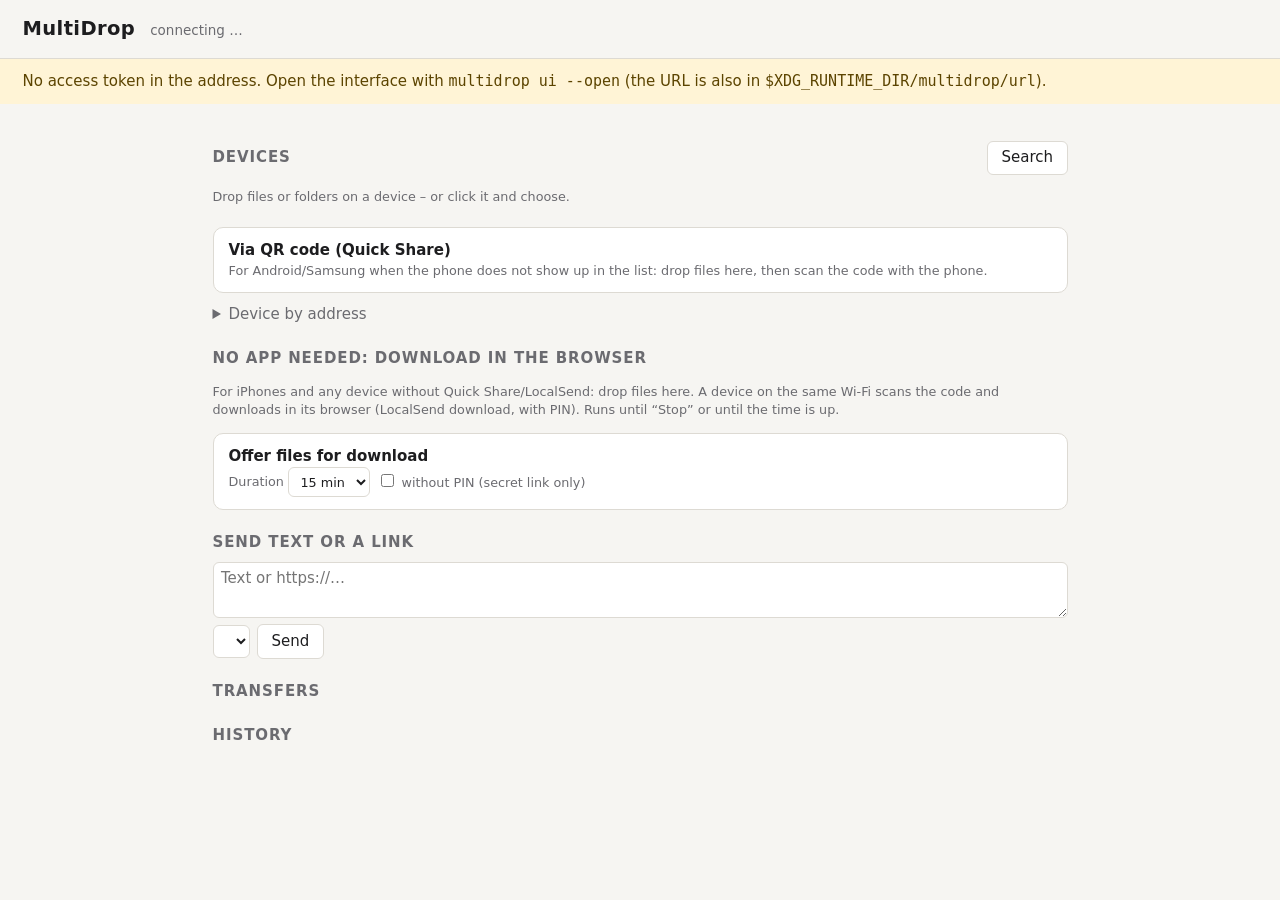
==== src/multidrop/daemon/web/index.html @ 63e9937b "Windows: MultiDrop as a normal app window, explained for everyone - own window (Edge WebView2 via py" ====
<!doctype html>
<html lang="en">
<head>
<meta charset="utf-8">
<meta name="viewport" content="width=device-width, initial-scale=1">
<meta name="referrer" content="no-referrer">
<title>MultiDrop</title>
<link rel="stylesheet" href="style.css">
<script src="app.js" defer></script>
</head>
<body>
<header>
  <h1>MultiDrop</h1>
  <div id="status">connecting …</div>
</header>

<p id="notoken" class="warn" hidden>
  No access token in the address. Open the interface with
  <code>multidrop ui --open</code> (the URL is also in
  <code>$XDG_RUNTIME_DIR/multidrop/url</code>).
</p>

<main>
  <section id="welcome" class="card welcome" hidden>
    <h2>Welcome to MultiDrop</h2>
    <p>Phones and computers nearby can now send files to this PC – and you can send to them.</p>
    <ul>
      <li><b>Android or Samsung phone:</b> tap Share → Quick Share and pick <b class="alias"></b>.</li>
      <li><b>iPhone:</b> use “Download in the browser” below (no app needed), or the free LocalSend app.</li>
      <li><b>From this PC:</b> drag files onto a device below, or right-click files in Explorer → Send to → MultiDrop.</li>
    </ul>
    <p class="hint">If Windows asks whether MultiDrop may use the network, choose <b>Allow</b>.
      Closing this window keeps MultiDrop running in the notification area, so you can still receive.</p>
    <button type="button" class="primary" id="welcome-ok">Got it</button>
  </section>

  <section id="offers-section" hidden>
    <h2>Incoming</h2>
    <div id="offers"></div>
  </section>

  <section id="selection-section" hidden>
    <div class="row">
      <h2>Ready to send</h2>
      <button id="selection-clear" type="button">Clear</button>
    </div>
    <p class="hint">Click a device, the QR code or the browser download to send these.</p>
    <ul id="selection" class="card files"></ul>
  </section>

  <section>
    <div class="row">
      <h2>Devices</h2>
      <button id="refresh" type="button">Search</button>
    </div>
    <p class="hint">Drop files or folders on a device – or click it and choose.</p>
    <div id="devices" class="grid"></div>
    <div class="card drop" id="qr-card" data-qr="1">
      <div class="name">Via QR code (Quick Share)</div>
      <div class="meta">For Android/Samsung when the phone does not show up in the list: drop files here, then scan the code with the phone.</div>
      <div id="qr"></div>
    </div>
    <details>
      <summary>Device by address</summary>
      <form id="manual" class="row">
        <input id="manual-address" placeholder="192.168.1.23 or 192.168.1.23:53318" required>
        <select id="manual-protocol">
          <option value="quickshare">Quick Share</option>
          <option value="localsend">LocalSend</option>
        </select>
        <button type="submit">Add</button>
      </form>
    </details>
  </section>

  <section>
    <h2>No app needed: download in the browser</h2>
    <p class="hint">For iPhones and any device without Quick Share/LocalSend: drop files here.
      A device on the same Wi-Fi scans the code and downloads in its browser (LocalSend download, with PIN).
      Runs until “Stop” or until the time is up.</p>
    <div class="card drop" id="share-card">
      <div class="name">Offer files for download</div>
      <div class="row meta">
        <label>Duration <select id="share-minutes" data-stop="1">
          <option value="5">5 min</option><option value="15" selected>15 min</option>
          <option value="60">60 min</option></select></label>
        <label><input type="checkbox" id="share-nopin" data-stop="1"> without PIN (secret link only)</label>
      </div>
    </div>
    <div id="share" class="card" hidden>
      <div id="share-qr"></div>
      <p><a id="share-url" target="_blank" rel="noreferrer"></a></p>
      <p id="share-pin-row">PIN: <span id="share-pin" class="pin"></span></p>
      <p class="meta" id="share-info"></p>
      <button type="button" id="share-stop" class="danger">Stop</button>
    </div>
  </section>

  <section>
    <h2>Send text or a link</h2>
    <form id="text-form">
      <textarea id="text" rows="2" placeholder="Text or https://…" required></textarea>
      <div class="row">
        <select id="text-target"></select>
        <button type="submit">Send</button>
      </div>
    </form>
  </section>

  <section>
    <h2>Transfers</h2>
    <div id="jobs"></div>
  </section>

  <section id="desktop-audio" hidden>
    <h2>Play this PC’s sound on a speaker</h2>
    <p class="hint">AirPlay speakers and TVs on your Wi-Fi (Apple TV, HomePod, Sonos …).
      The PC’s own speakers keep playing; the speaker is about 2 seconds behind.</p>
    <div class="row">
      <select id="speaker" aria-label="Speaker"></select>
      <button type="button" class="primary" id="speaker-play">Play</button>
      <button type="button" id="speaker-stop" hidden>Stop</button>
      <button type="button" id="speaker-search">Search again</button>
    </div>
    <label class="row">Volume <input type="range" id="speaker-volume" min="0" max="100" step="5"></label>
    <p class="meta" id="speaker-status"></p>
  </section>

  <section id="desktop-settings" hidden>
    <h2>Settings</h2>
    <p><label><input type="checkbox" id="set-autostart"> Start MultiDrop when I sign in to Windows (recommended, so phones can always reach you)</label></p>
    <p><label><input type="checkbox" id="set-sendto"> Show “MultiDrop” when I right-click files → Send to</label></p>
    <p><button type="button" id="open-downloads">Open received files</button></p>
  </section>

  <section>
    <h2>History</h2>
    <ol id="log" reversed></ol>
  </section>
</main>

<input type="file" id="pick-files" multiple hidden>
</body>
</html>
---- src/multidrop/daemon/web/style.css ----
:root {
  --bg: #f6f5f2; --fg: #1d1d1f; --muted: #6b6b70; --card: #fff;
  --line: #dddad3; --accent: #1f6feb; --ok: #1a7f37; --bad: #c62828;
  font: 15px/1.45 system-ui, -apple-system, "Segoe UI", sans-serif;
  color-scheme: light dark;
}
@media (prefers-color-scheme: dark) {
  :root { --bg: #151517; --fg: #ececee; --muted: #9a9aa2; --card: #1f1f23;
          --line: #34343a; --accent: #5a9cff; --ok: #4cc26a; --bad: #ff6b6b; }
}
* { box-sizing: border-box; }
body { margin: 0; background: var(--bg); color: var(--fg); }
header { display: flex; align-items: baseline; gap: 1rem; padding: 1rem 1.5rem;
         border-bottom: 1px solid var(--line); }
h1 { margin: 0; font-size: 1.3rem; letter-spacing: .02em; }
h2 { margin: 0 0 .5rem; font-size: 1rem; text-transform: uppercase;
     letter-spacing: .06em; color: var(--muted); }
#status { color: var(--muted); font-size: .9rem; }
main { max-width: 60rem; margin: 0 auto; padding: 1rem 1.5rem 3rem; }
section { margin: 1.5rem 0; }
.row { display: flex; gap: .5rem; align-items: center; flex-wrap: wrap; }
.row h2 { margin: 0; flex: 1; }
.hint, .meta { color: var(--muted); font-size: .85rem; }
.grid { display: grid; grid-template-columns: repeat(auto-fill, minmax(14rem, 1fr));
        gap: .75rem; margin: .5rem 0; }
.card { background: var(--card); border: 1px solid var(--line); border-radius: 10px;
        padding: .8rem 1rem; }
.drop { cursor: pointer; transition: border-color .1s, transform .1s; }
.drop.over { border-color: var(--accent); border-style: dashed; transform: scale(1.02); }
.name { font-weight: 600; overflow-wrap: anywhere; }
.badge { display: inline-block; font-size: .75rem; padding: 0 .4rem; margin-right: .3rem;
         border: 1px solid var(--line); border-radius: 4px; color: var(--muted); }
.offer { border-left: 4px solid var(--accent); margin-bottom: .75rem; }
.offer ul { margin: .4rem 0; padding-left: 1.2rem; }
.pin { font: 600 1.4rem ui-monospace, monospace; letter-spacing: .15em; }
button { font: inherit; padding: .35rem .9rem; border-radius: 6px; cursor: pointer;
         border: 1px solid var(--line); background: var(--card); color: var(--fg); }
button.primary { background: var(--accent); border-color: var(--accent); color: #fff; }
button.danger { color: var(--bad); }
input, select, textarea { font: inherit; padding: .35rem .5rem; border-radius: 6px;
         border: 1px solid var(--line); background: var(--card); color: var(--fg); }
textarea { width: 100%; resize: vertical; }
#manual input { flex: 1; min-width: 14rem; }
#qr svg { display: block; margin: .75rem auto 0; background: #fff; border-radius: 6px; }
.job { display: flex; gap: .75rem; align-items: center; margin-bottom: .4rem; }
.job .what { flex: 1; overflow-wrap: anywhere; }
.job.done .state { color: var(--ok); }
.job.failed .state { color: var(--bad); }
progress { width: 8rem; }
#log { font-size: .85rem; color: var(--muted); max-height: 18rem; overflow: auto;
       padding-left: 1.5rem; margin: 0; }
#log time { font-variant-numeric: tabular-nums; margin-right: .5rem; }
.warn { background: #fff4d6; color: #5c4400; padding: .75rem 1.5rem; margin: 0; }
details { margin-top: .75rem; }
summary { cursor: pointer; color: var(--muted); }
.offer ul.files { max-height: 14rem; overflow: auto; }
.offer ul.selectable { list-style: none; padding-left: .2rem; }
.offer ul.selectable label { cursor: pointer; overflow-wrap: anywhere; }
.pin-input { width: 7rem; font-variant-numeric: tabular-nums; }
#log li.old { opacity: .65; }
#selection { margin: .4rem 0; padding: .6rem 1rem .6rem 2rem; max-height: 10rem; overflow: auto; }
.welcome { border-left: 4px solid var(--accent); }
.welcome ul { padding-left: 1.2rem; }
#speaker { min-width: 14rem; flex: 1; }
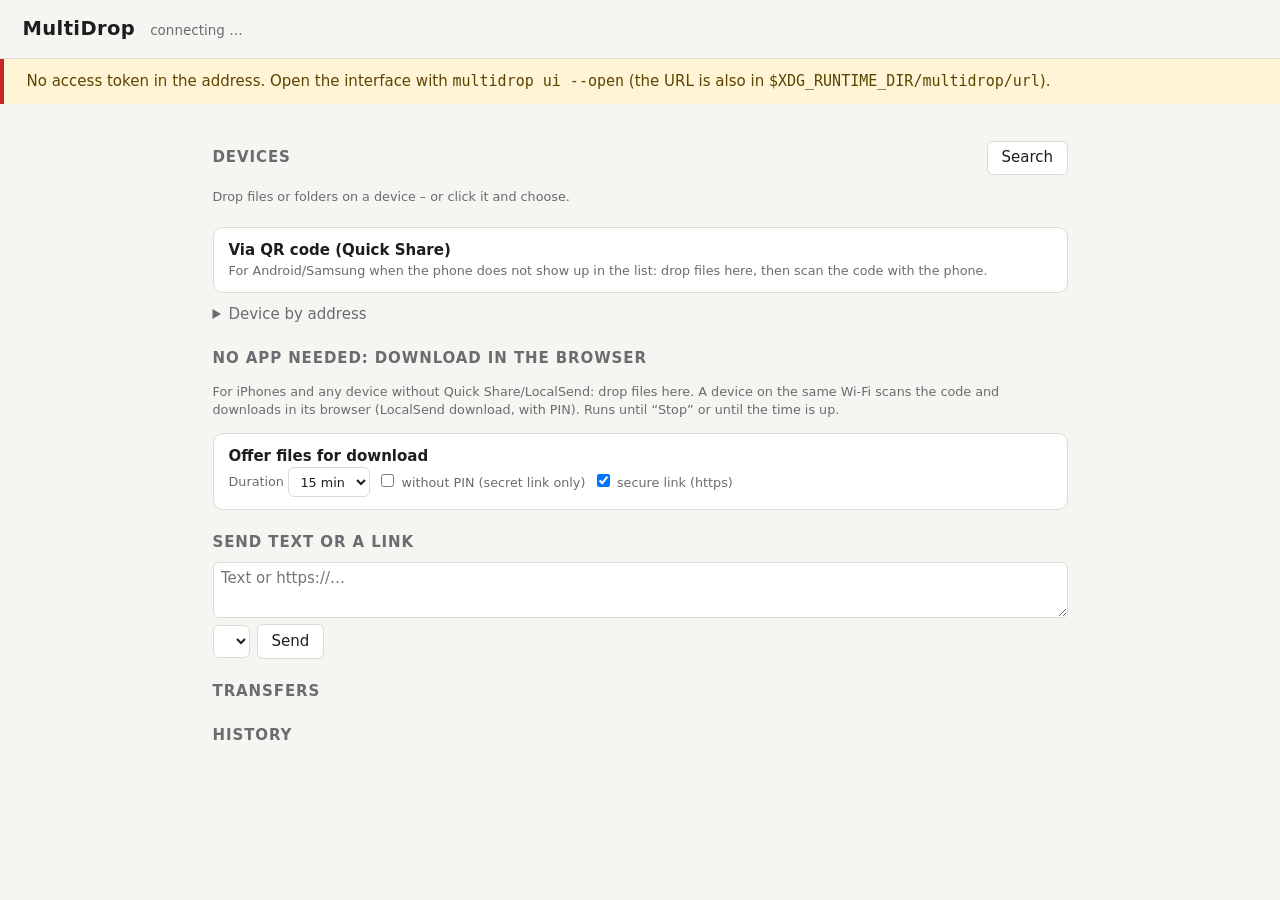
==== commit 2d4f8cda: "Windows: phones reach MultiDrop without setup; browser download follows the network - Firewall: one " ====
--- a/src/multidrop/daemon/web/index.html
+++ b/src/multidrop/daemon/web/index.html
@@ -21,6 +21,14 @@
 </p>
 
 <main>
+  <section id="network" class="card warn" hidden>
+    <h2>Phones can’t reach this PC yet</h2>
+    <p>The Windows Firewall blocks phones from connecting. MultiDrop can allow devices on your
+      local network – nothing from the internet. Windows asks once for permission: choose <b>Yes</b>.</p>
+    <button type="button" class="primary" id="network-allow">Let phones connect</button>
+    <p class="meta" id="network-status"></p>
+  </section>
+
   <section id="welcome" class="card welcome" hidden>
     <h2>Welcome to MultiDrop</h2>
     <p>Phones and computers nearby can now send files to this PC – and you can send to them.</p>
@@ -29,7 +37,8 @@
       <li><b>iPhone:</b> use “Download in the browser” below (no app needed), or the free LocalSend app.</li>
       <li><b>From this PC:</b> drag files onto a device below, or right-click files in Explorer → Send to → MultiDrop.</li>
     </ul>
-    <p class="hint">If Windows asks whether MultiDrop may use the network, choose <b>Allow</b>.
+    <p class="hint">Windows asks once whether MultiDrop may make changes: choose <b>Yes</b>,
+      so phones on your Wi-Fi can reach this PC.
       Closing this window keeps MultiDrop running in the notification area, so you can still receive.</p>
     <button type="button" class="primary" id="welcome-ok">Got it</button>
   </section>
@@ -85,12 +94,18 @@
           <option value="5">5 min</option><option value="15" selected>15 min</option>
           <option value="60">60 min</option></select></label>
         <label><input type="checkbox" id="share-nopin" data-stop="1"> without PIN (secret link only)</label>
+        <label title="Needed when the iPhone refuses plain http. The phone warns once about the certificate: tap Show Details, then visit this website."><input type="checkbox" id="share-https" data-stop="1" checked> secure link (https)</label>
       </div>
     </div>
     <div id="share" class="card" hidden>
+      <p class="notice" id="share-hotspot" hidden>This PC is on an iPhone’s hotspot. That iPhone
+        itself cannot open the link – other phones in the hotspot can. To get the files onto the
+        hotspot iPhone, connect both to a normal Wi-Fi.</p>
       <div id="share-qr"></div>
       <p><a id="share-url" target="_blank" rel="noreferrer"></a></p>
       <p id="share-pin-row">PIN: <span id="share-pin" class="pin"></span></p>
+      <p class="meta" id="share-tls-hint">The phone warns that the connection is not private: tap
+        <b>Show Details</b>, then <b>visit this website</b>. The link is still encrypted.</p>
       <p class="meta" id="share-info"></p>
       <button type="button" id="share-stop" class="danger">Stop</button>
     </div>
@@ -110,6 +125,23 @@
   <section>
     <h2>Transfers</h2>
     <div id="jobs"></div>
+  </section>
+
+  <section id="desktop-mirror" hidden>
+    <h2>Show this PC’s screen on a TV</h2>
+    <p class="hint">AirPlay screen mirroring to an Apple TV, a Mac or an AirPlay TV on your Wi-Fi.
+      The PC’s sound plays on the TV too.</p>
+    <div class="row">
+      <select id="screen" aria-label="TV"></select>
+      <button type="button" class="primary" id="mirror-start">Mirror</button>
+    </div>
+    <ul id="mirror-streams"></ul>
+    <form id="mirror-pin" class="row" hidden>
+      <label for="mirror-code" id="mirror-pin-label"></label>
+      <input id="mirror-code" autocomplete="off" required>
+      <button type="submit" class="primary">Connect</button>
+    </form>
+    <p class="meta" id="mirror-status"></p>
   </section>
 
   <section id="desktop-audio" hidden>
--- a/src/multidrop/daemon/web/style.css
+++ b/src/multidrop/daemon/web/style.css
@@ -9,6 +9,7 @@
           --line: #34343a; --accent: #5a9cff; --ok: #4cc26a; --bad: #ff6b6b; }
 }
 * { box-sizing: border-box; }
+[hidden] { display: none !important; }   /* also for .row and other display rules */
 body { margin: 0; background: var(--bg); color: var(--fg); }
 header { display: flex; align-items: baseline; gap: 1rem; padding: 1rem 1.5rem;
          border-bottom: 1px solid var(--line); }
@@ -41,7 +42,9 @@
          border: 1px solid var(--line); background: var(--card); color: var(--fg); }
 textarea { width: 100%; resize: vertical; }
 #manual input { flex: 1; min-width: 14rem; }
-#qr svg { display: block; margin: .75rem auto 0; background: #fff; border-radius: 6px; }
+#qr svg, #share-qr svg { display: block; margin: .75rem auto 0; padding: 12px;
+                         background: #fff; border-radius: 6px; }
+#share-qr svg { margin: 0; }
 .job { display: flex; gap: .75rem; align-items: center; margin-bottom: .4rem; }
 .job .what { flex: 1; overflow-wrap: anywhere; }
 .job.done .state { color: var(--ok); }
@@ -60,5 +63,7 @@
 #log li.old { opacity: .65; }
 #selection { margin: .4rem 0; padding: .6rem 1rem .6rem 2rem; max-height: 10rem; overflow: auto; }
 .welcome { border-left: 4px solid var(--accent); }
+.warn { border-left: 4px solid var(--bad); }
+.notice { border-left: 4px solid var(--bad); padding-left: .75rem; margin-top: 0; }
 .welcome ul { padding-left: 1.2rem; }
 #speaker { min-width: 14rem; flex: 1; }
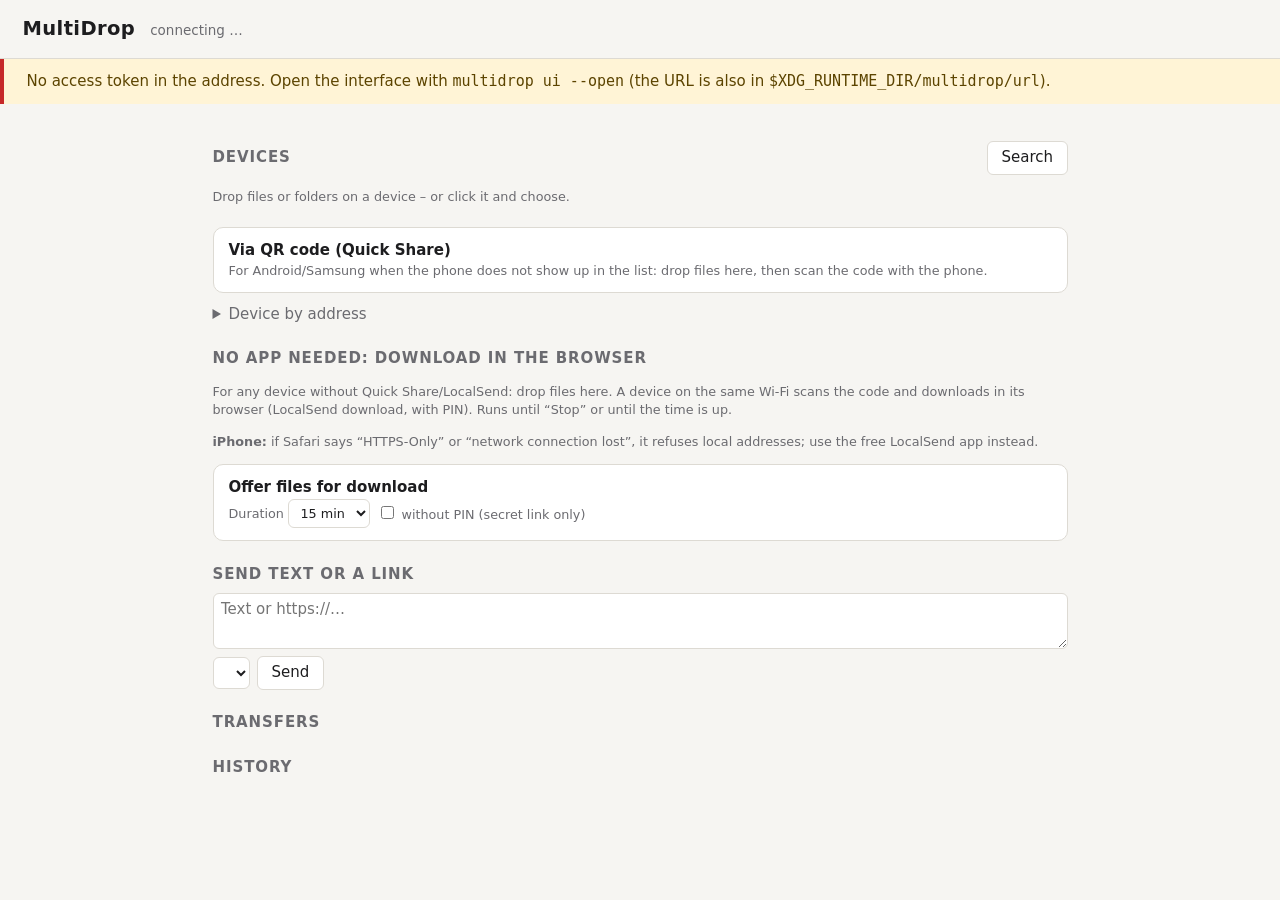
==== commit e4d0c62c: "Point iPhone users to LocalSend; Safari blocks the browser download on local addresses Refs #27" ====
--- a/src/multidrop/daemon/web/index.html
+++ b/src/multidrop/daemon/web/index.html
@@ -21,24 +21,16 @@
 </p>
 
 <main>
-  <section id="network" class="card warn" hidden>
-    <h2>Phones can’t reach this PC yet</h2>
-    <p>The Windows Firewall blocks phones from connecting. MultiDrop can allow devices on your
-      local network – nothing from the internet. Windows asks once for permission: choose <b>Yes</b>.</p>
-    <button type="button" class="primary" id="network-allow">Let phones connect</button>
-    <p class="meta" id="network-status"></p>
-  </section>
-
   <section id="welcome" class="card welcome" hidden>
     <h2>Welcome to MultiDrop</h2>
     <p>Phones and computers nearby can now send files to this PC – and you can send to them.</p>
     <ul>
       <li><b>Android or Samsung phone:</b> tap Share → Quick Share and pick <b class="alias"></b>.</li>
-      <li><b>iPhone:</b> use “Download in the browser” below (no app needed), or the free LocalSend app.</li>
+      <li><b>iPhone:</b> use the free LocalSend app. “Download in the browser” below needs no app,
+        but Safari on many iPhones refuses it on a home network.</li>
       <li><b>From this PC:</b> drag files onto a device below, or right-click files in Explorer → Send to → MultiDrop.</li>
     </ul>
-    <p class="hint">Windows asks once whether MultiDrop may make changes: choose <b>Yes</b>,
-      so phones on your Wi-Fi can reach this PC.
+    <p class="hint">If Windows asks whether MultiDrop may use the network, choose <b>Allow</b>.
       Closing this window keeps MultiDrop running in the notification area, so you can still receive.</p>
     <button type="button" class="primary" id="welcome-ok">Got it</button>
   </section>
@@ -84,9 +76,11 @@
 
   <section>
     <h2>No app needed: download in the browser</h2>
-    <p class="hint">For iPhones and any device without Quick Share/LocalSend: drop files here.
+    <p class="hint">For any device without Quick Share/LocalSend: drop files here.
       A device on the same Wi-Fi scans the code and downloads in its browser (LocalSend download, with PIN).
       Runs until “Stop” or until the time is up.</p>
+    <p class="hint"><b>iPhone:</b> if Safari says “HTTPS-Only” or “network connection lost”,
+      it refuses local addresses; use the free LocalSend app instead.</p>
     <div class="card drop" id="share-card">
       <div class="name">Offer files for download</div>
       <div class="row meta">
@@ -94,18 +88,12 @@
           <option value="5">5 min</option><option value="15" selected>15 min</option>
           <option value="60">60 min</option></select></label>
         <label><input type="checkbox" id="share-nopin" data-stop="1"> without PIN (secret link only)</label>
-        <label title="Needed when the iPhone refuses plain http. The phone warns once about the certificate: tap Show Details, then visit this website."><input type="checkbox" id="share-https" data-stop="1" checked> secure link (https)</label>
       </div>
     </div>
     <div id="share" class="card" hidden>
-      <p class="notice" id="share-hotspot" hidden>This PC is on an iPhone’s hotspot. That iPhone
-        itself cannot open the link – other phones in the hotspot can. To get the files onto the
-        hotspot iPhone, connect both to a normal Wi-Fi.</p>
       <div id="share-qr"></div>
       <p><a id="share-url" target="_blank" rel="noreferrer"></a></p>
       <p id="share-pin-row">PIN: <span id="share-pin" class="pin"></span></p>
-      <p class="meta" id="share-tls-hint">The phone warns that the connection is not private: tap
-        <b>Show Details</b>, then <b>visit this website</b>. The link is still encrypted.</p>
       <p class="meta" id="share-info"></p>
       <button type="button" id="share-stop" class="danger">Stop</button>
     </div>
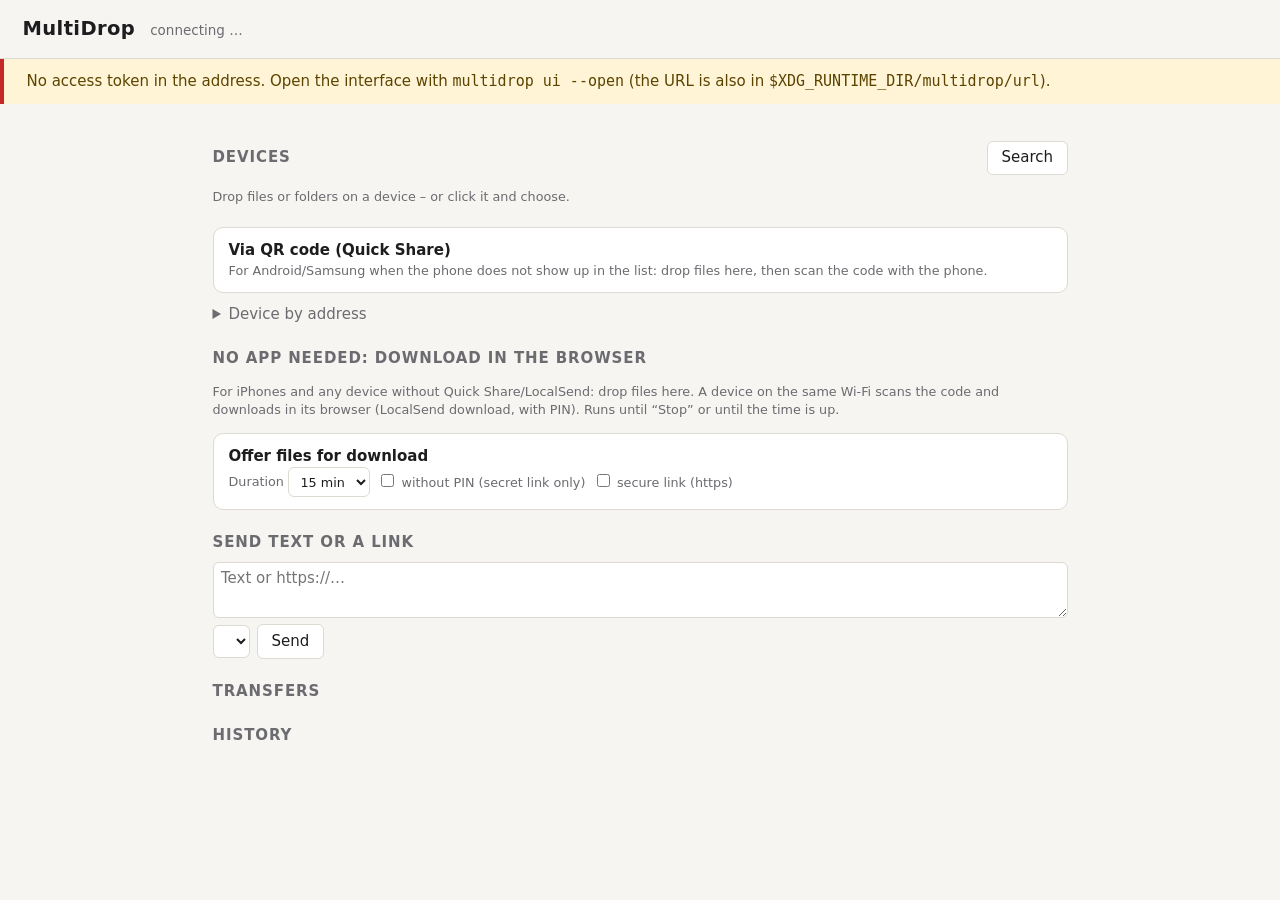
==== commit 3e0163de: "Browser download: https off by default, honest iPhone hint, stop if the share cannot move - iOS refu" ====
--- a/src/multidrop/daemon/web/index.html
+++ b/src/multidrop/daemon/web/index.html
@@ -21,16 +21,24 @@
 </p>
 
 <main>
+  <section id="network" class="card warn" hidden>
+    <h2>Phones can’t reach this PC yet</h2>
+    <p>The Windows Firewall blocks phones from connecting. MultiDrop can allow devices on your
+      local network – nothing from the internet. Windows asks once for permission: choose <b>Yes</b>.</p>
+    <button type="button" class="primary" id="network-allow">Let phones connect</button>
+    <p class="meta" id="network-status"></p>
+  </section>
+
   <section id="welcome" class="card welcome" hidden>
     <h2>Welcome to MultiDrop</h2>
     <p>Phones and computers nearby can now send files to this PC – and you can send to them.</p>
     <ul>
       <li><b>Android or Samsung phone:</b> tap Share → Quick Share and pick <b class="alias"></b>.</li>
-      <li><b>iPhone:</b> use the free LocalSend app. “Download in the browser” below needs no app,
-        but Safari on many iPhones refuses it on a home network.</li>
+      <li><b>iPhone:</b> use “Download in the browser” below (no app needed), or the free LocalSend app.</li>
       <li><b>From this PC:</b> drag files onto a device below, or right-click files in Explorer → Send to → MultiDrop.</li>
     </ul>
-    <p class="hint">If Windows asks whether MultiDrop may use the network, choose <b>Allow</b>.
+    <p class="hint">Windows asks once whether MultiDrop may make changes: choose <b>Yes</b>,
+      so phones on your Wi-Fi can reach this PC.
       Closing this window keeps MultiDrop running in the notification area, so you can still receive.</p>
     <button type="button" class="primary" id="welcome-ok">Got it</button>
   </section>
@@ -76,11 +84,9 @@
 
   <section>
     <h2>No app needed: download in the browser</h2>
-    <p class="hint">For any device without Quick Share/LocalSend: drop files here.
+    <p class="hint">For iPhones and any device without Quick Share/LocalSend: drop files here.
       A device on the same Wi-Fi scans the code and downloads in its browser (LocalSend download, with PIN).
       Runs until “Stop” or until the time is up.</p>
-    <p class="hint"><b>iPhone:</b> if Safari says “HTTPS-Only” or “network connection lost”,
-      it refuses local addresses; use the free LocalSend app instead.</p>
     <div class="card drop" id="share-card">
       <div class="name">Offer files for download</div>
       <div class="row meta">
@@ -88,12 +94,19 @@
           <option value="5">5 min</option><option value="15" selected>15 min</option>
           <option value="60">60 min</option></select></label>
         <label><input type="checkbox" id="share-nopin" data-stop="1"> without PIN (secret link only)</label>
+        <label title="For browsers that refuse plain http. They warn once about the certificate. iPhones may refuse it on a local network; use LocalSend there."><input type="checkbox" id="share-https" data-stop="1"> secure link (https)</label>
       </div>
     </div>
     <div id="share" class="card" hidden>
+      <p class="notice" id="share-hotspot" hidden>This PC is on an iPhone’s hotspot. That iPhone
+        itself cannot open the link – other phones in the hotspot can. To get the files onto the
+        hotspot iPhone, connect both to a normal Wi-Fi.</p>
       <div id="share-qr"></div>
       <p><a id="share-url" target="_blank" rel="noreferrer"></a></p>
       <p id="share-pin-row">PIN: <span id="share-pin" class="pin"></span></p>
+      <p class="meta" id="share-tls-hint">The browser warns once that the connection is not private:
+        continue anyway, the link is still encrypted. iPhones may refuse it without a way to
+        continue; use the free LocalSend app there.</p>
       <p class="meta" id="share-info"></p>
       <button type="button" id="share-stop" class="danger">Stop</button>
     </div>
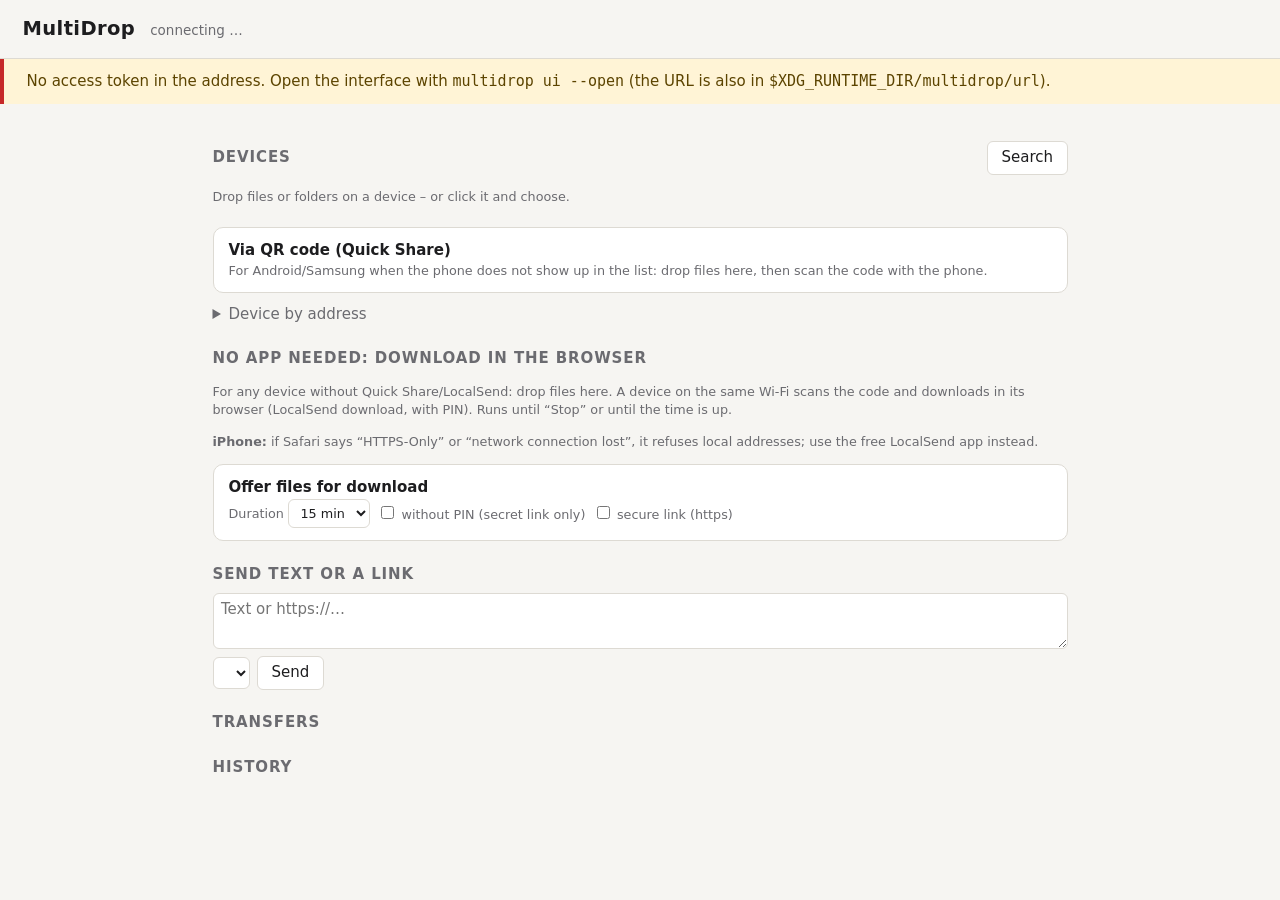
==== commit 9ef03958: "Merge remote-tracking branch 'origin/main' into fix/iphone-browser-download" ====
--- a/src/multidrop/daemon/web/index.html
+++ b/src/multidrop/daemon/web/index.html
@@ -34,7 +34,8 @@
     <p>Phones and computers nearby can now send files to this PC – and you can send to them.</p>
     <ul>
       <li><b>Android or Samsung phone:</b> tap Share → Quick Share and pick <b class="alias"></b>.</li>
-      <li><b>iPhone:</b> use “Download in the browser” below (no app needed), or the free LocalSend app.</li>
+      <li><b>iPhone:</b> use the free LocalSend app. “Download in the browser” below needs no app,
+        but Safari on many iPhones refuses it on a home network.</li>
       <li><b>From this PC:</b> drag files onto a device below, or right-click files in Explorer → Send to → MultiDrop.</li>
     </ul>
     <p class="hint">Windows asks once whether MultiDrop may make changes: choose <b>Yes</b>,
@@ -84,9 +85,11 @@
 
   <section>
     <h2>No app needed: download in the browser</h2>
-    <p class="hint">For iPhones and any device without Quick Share/LocalSend: drop files here.
+    <p class="hint">For any device without Quick Share/LocalSend: drop files here.
       A device on the same Wi-Fi scans the code and downloads in its browser (LocalSend download, with PIN).
       Runs until “Stop” or until the time is up.</p>
+    <p class="hint"><b>iPhone:</b> if Safari says “HTTPS-Only” or “network connection lost”,
+      it refuses local addresses; use the free LocalSend app instead.</p>
     <div class="card drop" id="share-card">
       <div class="name">Offer files for download</div>
       <div class="row meta">
